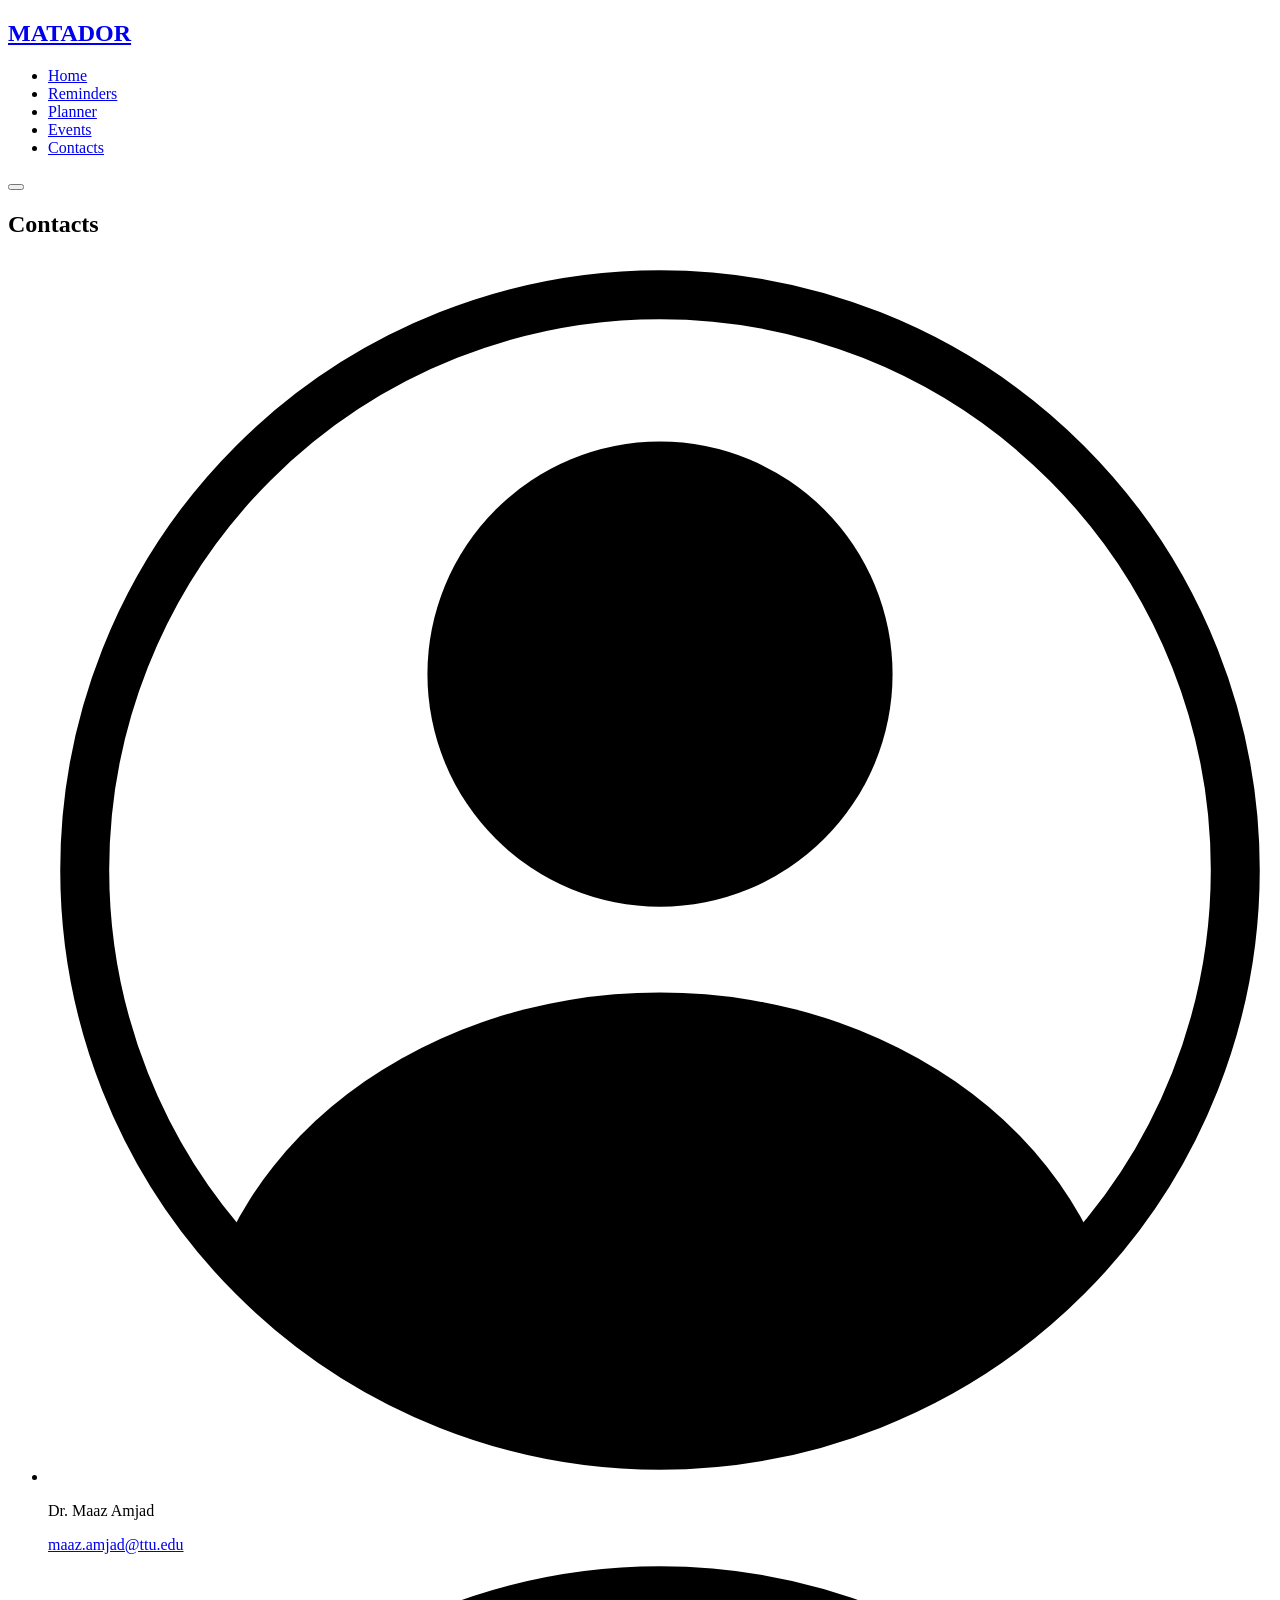
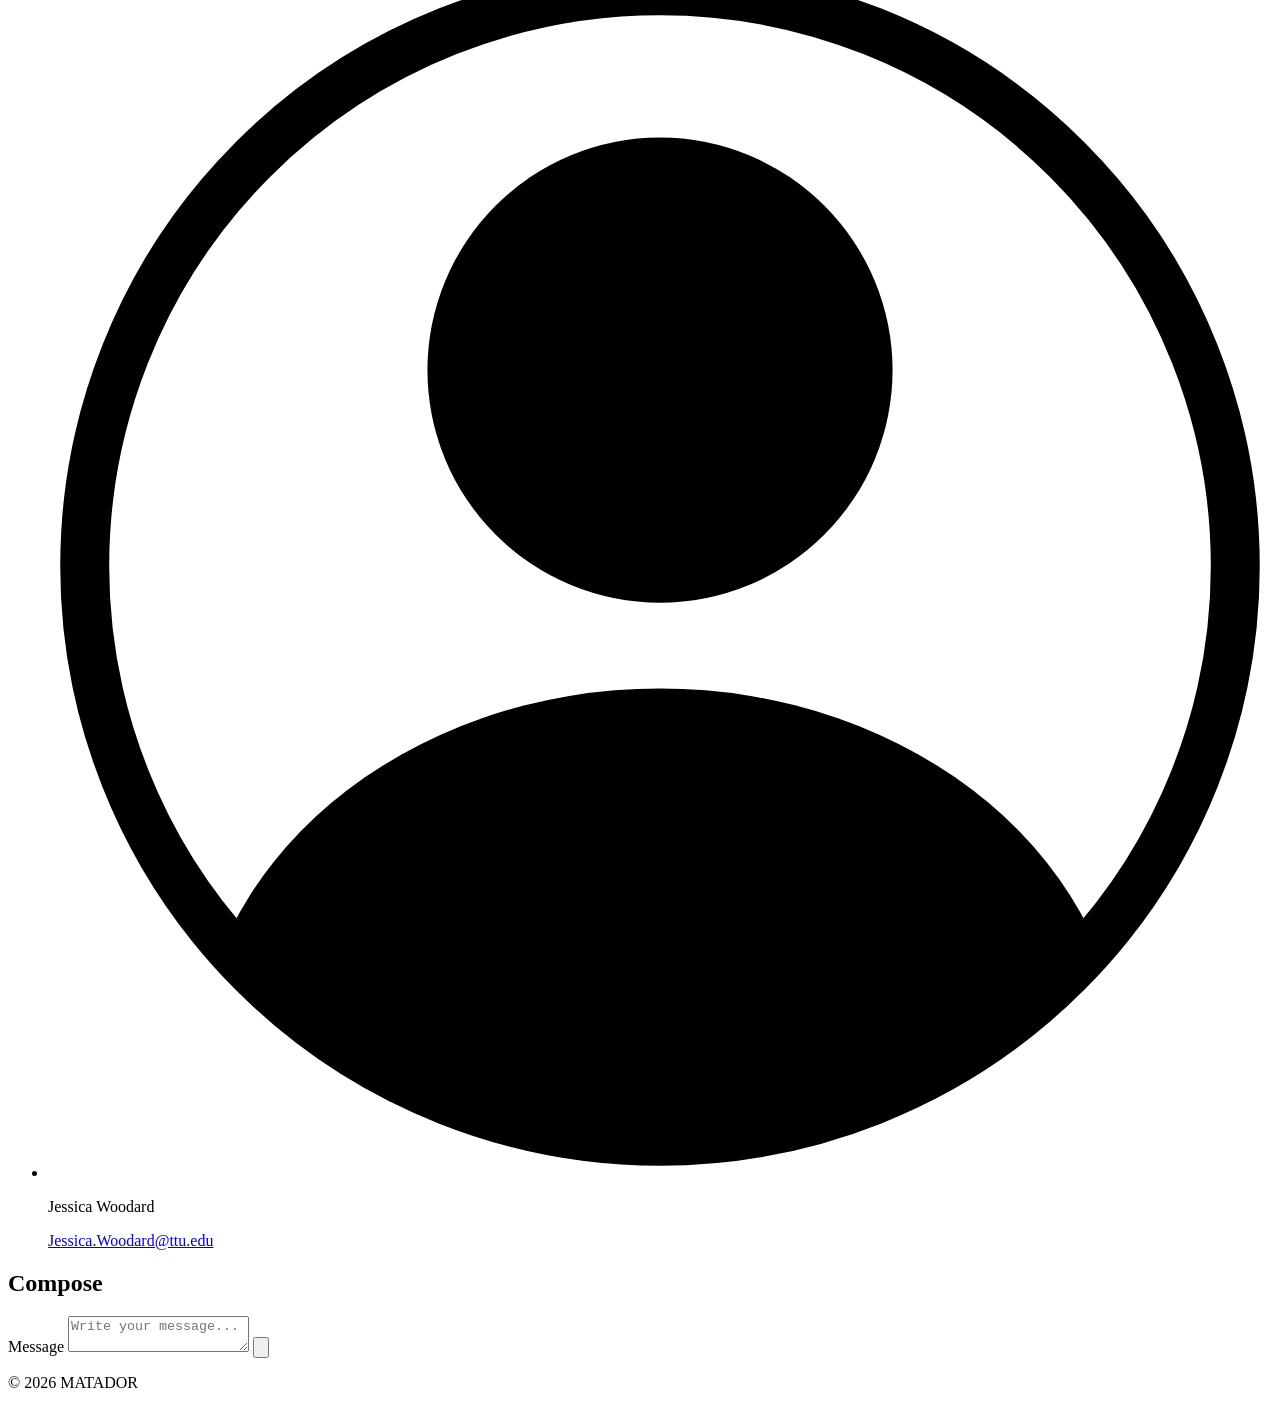
==== contacts.html @ 2443e384 "Add Contacts page with shared nav and footer" ====
<!DOCTYPE html>
<html lang="en">
<head>
  <meta charset="UTF-8">
  <meta name="viewport" content="width=device-width, initial-scale=1.0">
  <title>Contacts</title>
  <link rel="preconnect" href="https://fonts.googleapis.com">
  <link rel="preconnect" href="https://fonts.gstatic.com" crossorigin>
  <link rel="stylesheet" href="https://fonts.googleapis.com/css2?family=Inter:wght@400;600&display=swap">
  <link rel="stylesheet" href="css/styles.css">
</head>
<body class="page-contacts">

  <!-- Navigation bar (same on every page) -->
  <header>
    <nav class="navbar">
        <h1 class="logo"><a href="#">MATADOR</a></h1>

        <ul class="nav-links">
            <li><a href="index.html">Home</a></li>
            <li><a href="reminders.html">Reminders</a></li>
            <li><a href="planner.html">Planner</a></li>
            <li><a href="events.html">Events</a></li>
            <li><a href="contacts.html">Contacts</a></li>
        </ul>
    </nav>
  </header>

  <main class="contacts-layout">

    <!-- Left side: contact list -->
    <section class="contacts-section" aria-labelledby="contacts-heading">
      <div class="contacts-header">
        <button class="menu-button" type="button" aria-label="Open contacts menu">
          <span></span>
          <span></span>
          <span></span>
        </button>
        <h1 id="contacts-heading">Contacts</h1>
      </div>

      <ul class="contact-list">
        <li class="contact">
          <img src="images/avatar.svg" alt="Profile picture for Dr. Maaz Amjad" class="avatar">
          <div class="contact-info">
            <p class="contact-name">Dr. Maaz Amjad</p>
            <a href="mailto:maaz.amjad@ttu.edu" class="contact-email">maaz.amjad@ttu.edu</a>
          </div>
        </li>
        <li class="contact">
          <img src="images/avatar.svg" alt="Profile picture for Jessica Woodard" class="avatar">
          <div class="contact-info">
            <p class="contact-name">Jessica Woodard</p>
            <a href="mailto:Jessica.Woodard@ttu.edu" class="contact-email">Jessica.Woodard@ttu.edu</a>
          </div>
        </li>
      </ul>
    </section>

    <!-- Right side: compose box -->
    <section class="compose-section" aria-labelledby="compose-heading">
      <h2 id="compose-heading">Compose</h2>
      <form class="compose-box" action="#">
        <label for="message" class="visually-hidden">Message</label>
        <textarea id="message" name="message" placeholder="Write your message..."></textarea>
        <button type="submit" class="send-button" aria-label="Send message">
          <svg viewBox="0 0 24 24" fill="none" stroke="currentColor" stroke-width="2"
               stroke-linecap="round" stroke-linejoin="round" aria-hidden="true" focusable="false">
            <path d="M22 2 11 13"/>
            <path d="M22 2 15 22 11 13 2 9 22 2z"/>
          </svg>
        </button>
      </form>
    </section>

  </main>

  <!-- Footer (same on every page) -->
  <footer>
        <p>© 2026 MATADOR</p>
    </footer>

</body>
</html>
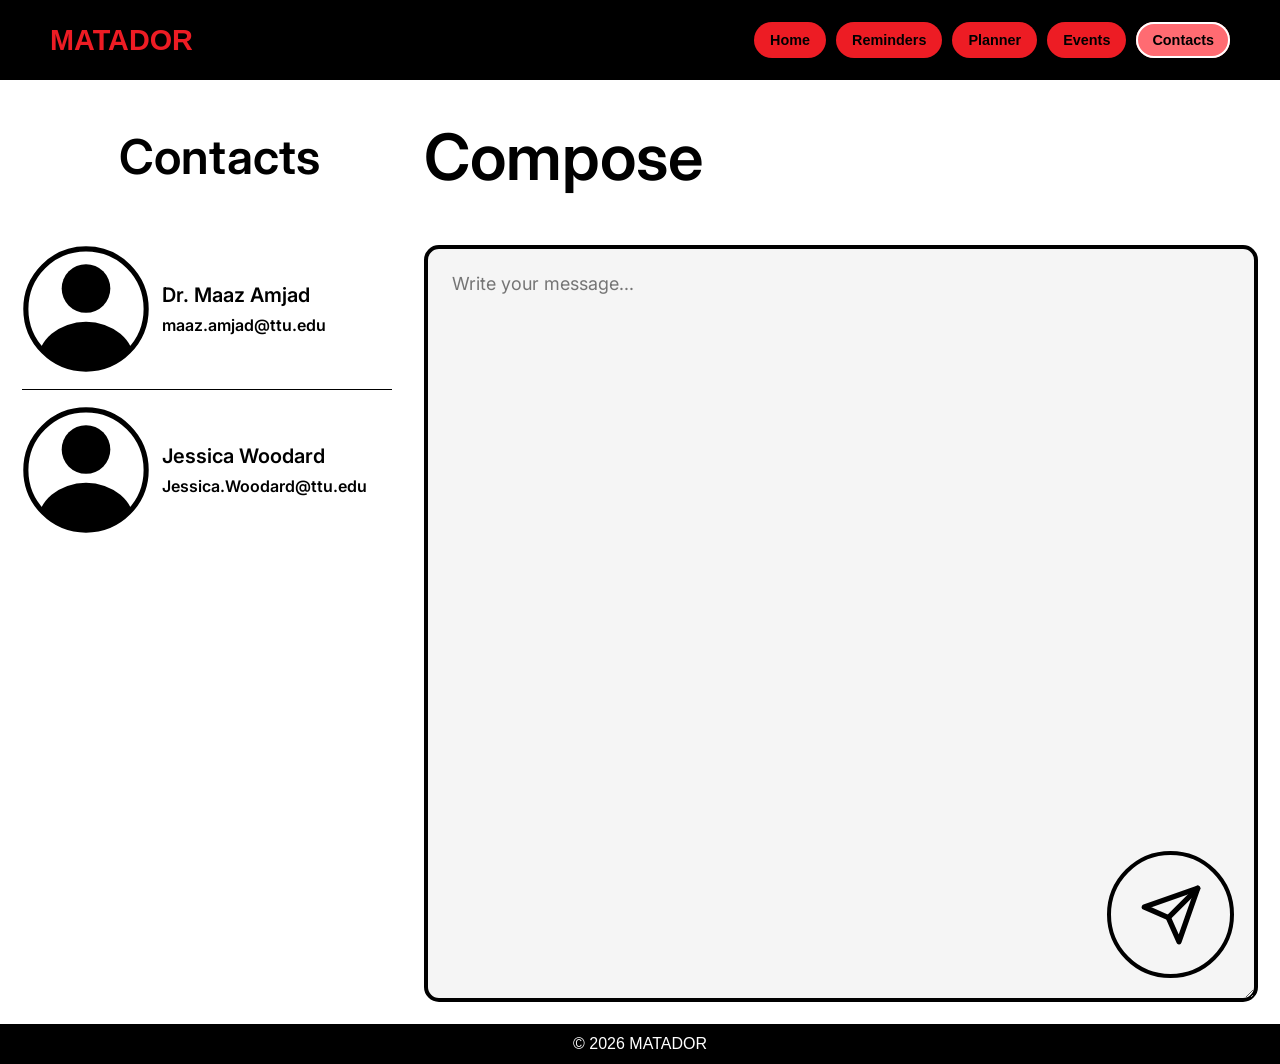
==== commit b0e7810f: "Fix MATADOR navigation, homepage and styling" ====
--- a/contacts.html
+++ b/contacts.html
@@ -3,25 +3,27 @@
 <head>
   <meta charset="UTF-8">
   <meta name="viewport" content="width=device-width, initial-scale=1.0">
-  <title>Contacts</title>
+  <title>Contacts | MATADOR</title>
   <link rel="preconnect" href="https://fonts.googleapis.com">
   <link rel="preconnect" href="https://fonts.gstatic.com" crossorigin>
   <link rel="stylesheet" href="https://fonts.googleapis.com/css2?family=Inter:wght@400;600&display=swap">
-  <link rel="stylesheet" href="css/styles.css">
+  <link rel="stylesheet" href="global.css">
+  <link rel="stylesheet" href="styles.css">
+  <link rel="stylesheet" href="shared.css">
 </head>
 <body class="page-contacts">
 
   <!-- Navigation bar (same on every page) -->
   <header>
-    <nav class="navbar">
-        <h1 class="logo"><a href="#">MATADOR</a></h1>
+    <nav class="navbar" aria-label="Main navigation">
+        <h1 class="logo"><a href="index.html">MATADOR</a></h1>
 
         <ul class="nav-links">
             <li><a href="index.html">Home</a></li>
             <li><a href="reminders.html">Reminders</a></li>
             <li><a href="planner.html">Planner</a></li>
             <li><a href="events.html">Events</a></li>
-            <li><a href="contacts.html">Contacts</a></li>
+            <li><a href="contacts.html" aria-current="page">Contacts</a></li>
         </ul>
     </nav>
   </header>
--- a/global.css
+++ b/global.css
@@ -0,0 +1,11 @@
+/* Global defaults shared by any team page that imports this file. */
+*, *::before, *::after { box-sizing: border-box; }
+:root { font-family: Inter, ui-sans-serif, -apple-system, BlinkMacSystemFont, "Segoe UI", sans-serif; color: #20283e; background: #f7f8fc; font-synthesis: none; }
+html { min-width: 320px; scroll-behavior: smooth; }
+body { margin: 0; min-height: 100vh; }
+button, input, select, textarea { font: inherit; }
+button { cursor: pointer; }
+a { color: inherit; text-decoration: none; }
+img, svg { display: block; }
+:focus-visible { outline: 3px solid #527af5; outline-offset: 3px; }
+[hidden] { display: none !important; }
--- a/styles.css
+++ b/styles.css
@@ -0,0 +1,327 @@
+/* RESET */
+
+*{
+    margin:0;
+    padding:0;
+    box-sizing:border-box;
+}
+
+/* BODY */
+
+body{
+    font-family:Arial, sans-serif;
+    background:white;
+}
+
+/* MAIN SECTION */
+
+.main-layout{
+    display:flex;
+    min-height:calc(100vh - 120px);
+}
+
+/* EVENTS COLUMN */
+
+.events-panel{
+    width:30%;
+
+    background:#f0f0f0;
+
+    padding:20px;
+
+    overflow-y:auto;
+}
+
+.events-panel h2{
+    color:red;
+    margin-bottom:20px;
+}
+
+/* EVENT CARDS */
+
+.event-card{
+    background:white;
+
+    border-left:5px solid red;
+
+    padding:15px;
+
+    margin-bottom:15px;
+
+    border-radius:5px;
+}
+
+.event-card h3{
+    margin-bottom:5px;
+}
+
+/* MAP SECTION */
+
+.map-panel{
+    width:70%;
+}
+
+.map-panel img{
+    width:100%;
+    height:100%;
+
+    object-fit:cover;
+}
+
+/* CONTACTS PAGE */
+
+@media (max-width: 760px) {
+    .main-layout {
+        flex-direction: column;
+    }
+
+    .events-panel,
+    .map-panel {
+        width: 100%;
+    }
+
+    .map-panel img {
+        max-height: 55vh;
+    }
+}
+
+.page-contacts {
+  margin: 0;
+  font-family: "Inter", Helvetica, Arial, sans-serif;
+  color: #000000;
+  background: #ffffff;
+}
+
+.page-contacts * {
+  box-sizing: border-box;
+}
+
+/* Hides the "Message" label visually but keeps it for screen readers */
+.page-contacts .visually-hidden {
+  position: absolute;
+  width: 1px;
+  height: 1px;
+  overflow: hidden;
+  clip: rect(0, 0, 0, 0);
+  white-space: nowrap;
+}
+
+/* ---------- Layout: contact list on the left, compose on the right ---------- */
+.page-contacts .contacts-layout {
+  display: grid;
+  grid-template-columns: minmax(300px, 370px) 1fr;
+  gap: 32px;
+  padding: 22px;
+}
+
+/* Hamburger icon + "Contacts" heading */
+.page-contacts .contacts-header {
+  display: flex;
+  align-items: center;
+  gap: 24px;
+  min-height: 111px;
+}
+
+.page-contacts .menu-button {
+  flex-shrink: 0;
+  display: flex;
+  flex-direction: column;
+  justify-content: space-between;
+  width: 73px;
+  height: 50px;
+  padding: 0;
+  background: none;
+  border: none;
+  cursor: pointer;
+}
+
+.page-contacts .menu-button span {
+  display: block;
+  height: 5px;
+  background: #000000;
+}
+
+.page-contacts .menu-button:focus-visible {
+  outline: 3px solid #ff0000;
+  outline-offset: 4px;
+}
+
+/* Headings: "Contacts" is 48px and "Compose" is 64px in Figma */
+.page-contacts .contacts-section h1,
+.page-contacts .compose-section h2 {
+  margin: 0;
+  font-weight: 600;
+  line-height: 1.1;
+}
+
+.page-contacts .contacts-section h1 {
+  font-size: 48px;
+}
+
+.page-contacts .compose-section h2 {
+  display: flex;
+  align-items: center;
+  min-height: 111px;
+  font-size: 64px;
+}
+
+/* ---------- Contact list ---------- */
+.page-contacts .contact-list {
+  list-style: none;
+  margin: 32px 0 0;
+  padding: 0;
+}
+
+.page-contacts .contact {
+  display: flex;
+  align-items: center;
+  gap: 12px;
+  padding: 16px 0;
+}
+
+.page-contacts .contact:first-child {
+  padding-top: 0;
+}
+
+/* Divider line between contacts */
+.page-contacts .contact + .contact {
+  border-top: 1px solid #000000;
+}
+
+.page-contacts .avatar {
+  flex-shrink: 0;
+  width: 128px;
+  height: 128px;
+}
+
+.page-contacts .contact-name {
+  margin: 0 0 8px;
+  font-size: 20px;
+  font-weight: 600;
+}
+
+.page-contacts .contact-email {
+  color: #000000;
+  font-size: 16px;
+  font-weight: 600;
+  text-decoration: none;
+  overflow-wrap: anywhere;
+}
+
+.page-contacts .contact-email:hover,
+.page-contacts .contact-email:focus-visible {
+  text-decoration: underline;
+}
+
+/* ---------- Compose box ---------- */
+.page-contacts .compose-box {
+  position: relative;
+  margin-top: 32px;
+}
+
+.page-contacts .compose-box textarea {
+  display: block;
+  width: 100%;
+  min-height: 757px;
+  padding: 24px 24px 170px;
+  background: #f5f5f5;
+  border: 4px solid #000000;
+  border-radius: 15px;
+  font: inherit;
+  font-size: 18px;
+  resize: vertical;
+}
+
+.page-contacts .compose-box textarea:focus-visible {
+  outline: 3px solid #ff0000;
+  outline-offset: 2px;
+}
+
+/* Round send button in the bottom-right corner */
+.page-contacts .send-button {
+  position: absolute;
+  right: 24px;
+  bottom: 24px;
+  display: grid;
+  place-items: center;
+  width: 127px;
+  height: 127px;
+  border: 4px solid #000000;
+  border-radius: 50%;
+  background: #f5f5f5;
+  color: #000000;
+  cursor: pointer;
+}
+
+.page-contacts .send-button svg {
+  width: 64px;
+  height: 64px;
+}
+
+.page-contacts .send-button:hover {
+  background: #e2e2e2;
+}
+
+.page-contacts .send-button:focus-visible {
+  outline: 3px solid #ff0000;
+  outline-offset: 3px;
+}
+
+/* ---------- Phones and small screens ---------- */
+@media (max-width: 800px) {
+  .page-contacts .contacts-layout {
+    grid-template-columns: 1fr;
+    gap: 24px;
+    padding: 16px;
+  }
+
+  .page-contacts .contacts-header,
+  .page-contacts .compose-section h2 {
+    min-height: 0;
+  }
+
+  .page-contacts .menu-button {
+    width: 44px;
+    height: 32px;
+  }
+
+  .page-contacts .menu-button span {
+    height: 4px;
+  }
+
+  .page-contacts .contacts-section h1 {
+    font-size: 36px;
+  }
+
+  .page-contacts .compose-section h2 {
+    font-size: 40px;
+  }
+
+  .page-contacts .avatar {
+    width: 72px;
+    height: 72px;
+  }
+
+  .page-contacts .contact-list,
+  .page-contacts .compose-box {
+    margin-top: 16px;
+  }
+
+  .page-contacts .compose-box textarea {
+    min-height: 320px;
+    padding-bottom: 110px;
+  }
+
+  .page-contacts .send-button {
+    right: 16px;
+    bottom: 16px;
+    width: 76px;
+    height: 76px;
+    border-width: 3px;
+  }
+
+  .page-contacts .send-button svg {
+    width: 38px;
+    height: 38px;
+  }
+}
--- a/shared.css
+++ b/shared.css
@@ -0,0 +1,106 @@
+.navbar {
+    position: relative;
+    z-index: 10;
+    display: flex;
+    min-height: 80px;
+    align-items: center;
+    justify-content: space-between;
+    gap: 24px;
+    padding: 12px clamp(18px, 4vw, 50px);
+    background: #000;
+    font-family: Arial, sans-serif;
+}
+
+.logo {
+    flex: 0 0 auto;
+    margin: 0;
+    font-size: 1.8rem;
+    line-height: 1;
+}
+
+.navbar .logo {
+    margin: 0;
+}
+
+.logo a {
+    color: #ed1c24;
+    font-weight: 800;
+    text-decoration: none;
+}
+
+.nav-links {
+    display: flex;
+    width: auto;
+    flex-wrap: wrap;
+    align-items: center;
+    justify-content: flex-end;
+    gap: 10px;
+    margin: 0;
+    padding: 0;
+    list-style: none;
+}
+
+.nav-links a {
+    display: inline-block;
+    padding: 10px 16px;
+    border-radius: 999px;
+    background: #ed1c24;
+    color: #000;
+    font-size: 0.9rem;
+    font-weight: 700;
+    text-decoration: none;
+    transition: background-color 0.18s ease, color 0.18s ease;
+}
+
+.nav-links a:hover,
+.nav-links a[aria-current="page"] {
+    background: #fff;
+    color: #b5121b;
+}
+
+.nav-links a[aria-current="page"] {
+    background: #ff6b72;
+    color: #000;
+    box-shadow: inset 0 0 0 2px #fff;
+}
+
+.navbar a:focus-visible {
+    outline: 3px solid #fff;
+    outline-offset: 3px;
+}
+
+footer {
+    display: flex;
+    min-height: 40px;
+    align-items: center;
+    justify-content: center;
+    padding: 8px 16px;
+    background: #000;
+    color: #fff;
+    font-family: Arial, sans-serif;
+    text-align: center;
+}
+
+@media (max-width: 700px) {
+    .navbar {
+        flex-direction: column;
+        align-items: flex-start;
+        gap: 14px;
+        padding: 16px;
+    }
+
+    .logo {
+        font-size: 1.6rem;
+    }
+
+    .nav-links {
+        width: 100%;
+        justify-content: flex-start;
+        gap: 8px;
+    }
+
+    .nav-links a {
+        padding: 9px 12px;
+        font-size: 0.82rem;
+    }
+}
